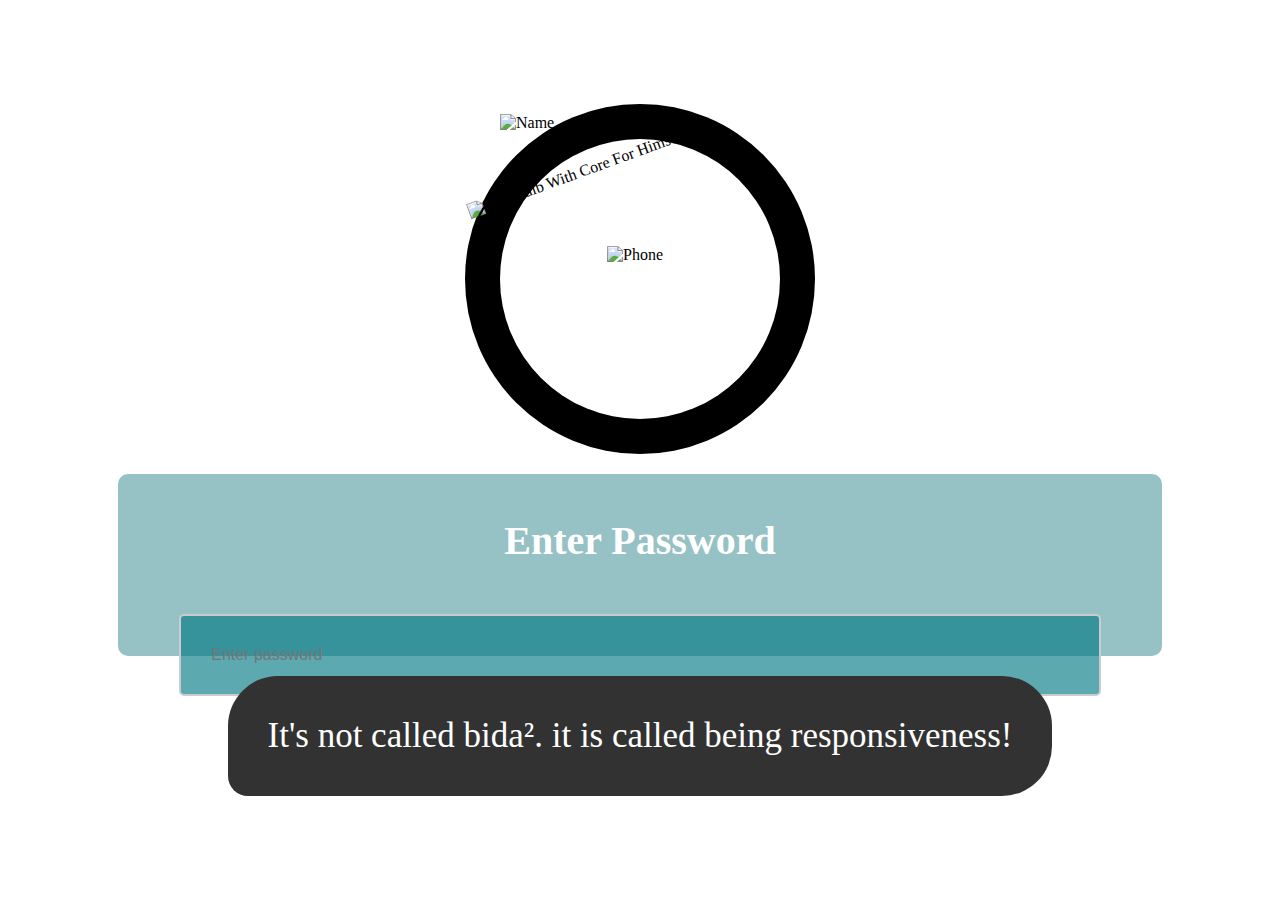
==== index.html @ 1f6ecbed "Add files via upload" ====
<!DOCTYPE html>
<html lang="en">
<head>
    <meta charset="UTF-8">
    <title>Password = E search sa google</title>
    <link rel="stylesheet" href="style.css">
    <script src="script.js" defer></script>
</head>
<body>
    <div class="divback">
    <div class="logo">
        <img src="lb.png" alt="Lightbulb With Core For Himself" id="lb"></img>
        <img src="cp.png" alt="Phone" id="cp"></img>
        <img src="name.png" alt="Name" id="name"></img>
    </div>
    </div>
    <div class="login-box">
      <h2>Enter Password</h2>        
      <form id="loginForm">
        <div class="input-group">
          <input type="password" id="password" placeholder="Enter password" required>
        </div>
        <button type="submit" class="btn">Submit</button>
      </form>
    </div>
  </div>
  <div class="container-containter">
  <div class="splash-container" id="splashContainer">
    <!-- Random splash message will appear here -->
  </div>
  </div>
</body>
</html>
---- style.css ----
body {
    background: url('bg.gif');
    background-size: cover;
    display: flex;
    justify-content: center;
    align-items: center;
    height: 100vh;
    width: 100vw;
    margin: 0;
    overflow: hidden;
    flex-direction: column;
}

.logo {
    background-color: white;
    width: 280px;
    height: 280px;    
    display: flex;
    justify-content: center;
    align-items: center;
    margin: 0;
    position: relative;
    border-radius: 100%;
    border-width: 50px;
    animation: logoanim 5s ease-out normal;
}
@keyframes logoani {
    0% {}
    80% {
        border-width: 0px;
    }
    100% {
        border-width: 50px;
    }
}

.divback {
    background-color: black;
    width: 350px;
    height: 350px;    
    display: flex;
    justify-content: center;
    align-items: center;
    margin: 0;
    position: relative;
    border-radius: 100%;
    border-width: 50px;
    z-index: -1;
}

#lb {
    height: 250px;
    width: 250px;
    margin-right: 10%;
    animation: lbanim 4s ease-out normal;
    position: absolute;
    transform: rotate(-20deg);
    z-index: 2;
}

@keyframes lbanim {
    0% {
        height: 1000px;
        width: 1000px;
        transform: rotate(0deg);
    }
    50% {
        height: 250px;
        width: 250px;
        transform: rotate(0deg);
    }
    100% {
        transform: rotate(-20deg);
    }
}

#cp {
    height: 150px;
    width: 150px;
    margin-left: 30%;
    margin-top: 30%;
    animation: cpanim 2s ease-out normal;
    position: absolute;
    z-index: 3;
}

@keyframes cpanim {
    0% {
        height: 1000px;
        width: 1000px;
    }
    100% {
        height: 150px;
        width: 150px;
    }
}

#name {
    height: 330px;
    width: 330px;
    animation: nameanim 8s linear infinite;
    z-index: 1;
}
@keyframes nameanim {
    0% {
        transform: rotate(0deg);
    }
    100% {
        transform: rotate(-360deg);
    }
}

/* Global styles from ChatGPT */
.login-container {
  display: flex;
  position: relative;
  justify-content: center;
  align-items: center;
  width: 80%;
  height: 20px;
  z-index: 5;
}

/* Style for the login box */
.login-box {
  background: #00687169;
  padding: 10px;
  border-radius: 10px;
  width: 80%;
  height: 18%;
  text-align: center;
  margin-top: 20px;
  z-index: -20;
}

.login-box h2 {
  font-size: 40px;
  margin-bottom: 50px;
  color: white;
}

/* Styling for the input fields */
.input-group {
  margin-bottom: 20px;
}

.input-group input {
  color: cyan;
  background: #007883a3;
  width: 90%;
  padding: 30px;
  font-size: 16px;
  border: 2px solid #ccc;
  border-radius: 5px;
  outline: none;
  box-sizing: border-box;
}

.input-group input:focus {
  border-color: cyan;
}

/* Styling for the submit button */
.btn {
  width: 50%;
  padding: 10px;
  background-color: #191919;
  color: white;
  font-size: 30px;
  border: none;
  border-radius: 5px;
  cursor: pointer;
}

.btn:hover {
  background-color: #8b8b8b;
}

.btn:active {
  background-color: #191919;
}


.container-containter {
    max-width: 70%;
}
.splash-container {
    background: #323232;
    color: white;
    border-radius: 50px;
    width: auto;
    margin-top: 20px;
    font-size: 35px;
    padding: 40px;
    text-align: left;
    border-bottom-left-radius: 20px;
    animation: scanim 2s ease-out normal;
}
@keyframes scanim {
    0% {
        transform: translateY(300px);
        opacity: 0;
    }
    100% {
        transform: translateY(0px);
        opacity: 100;
    }
}
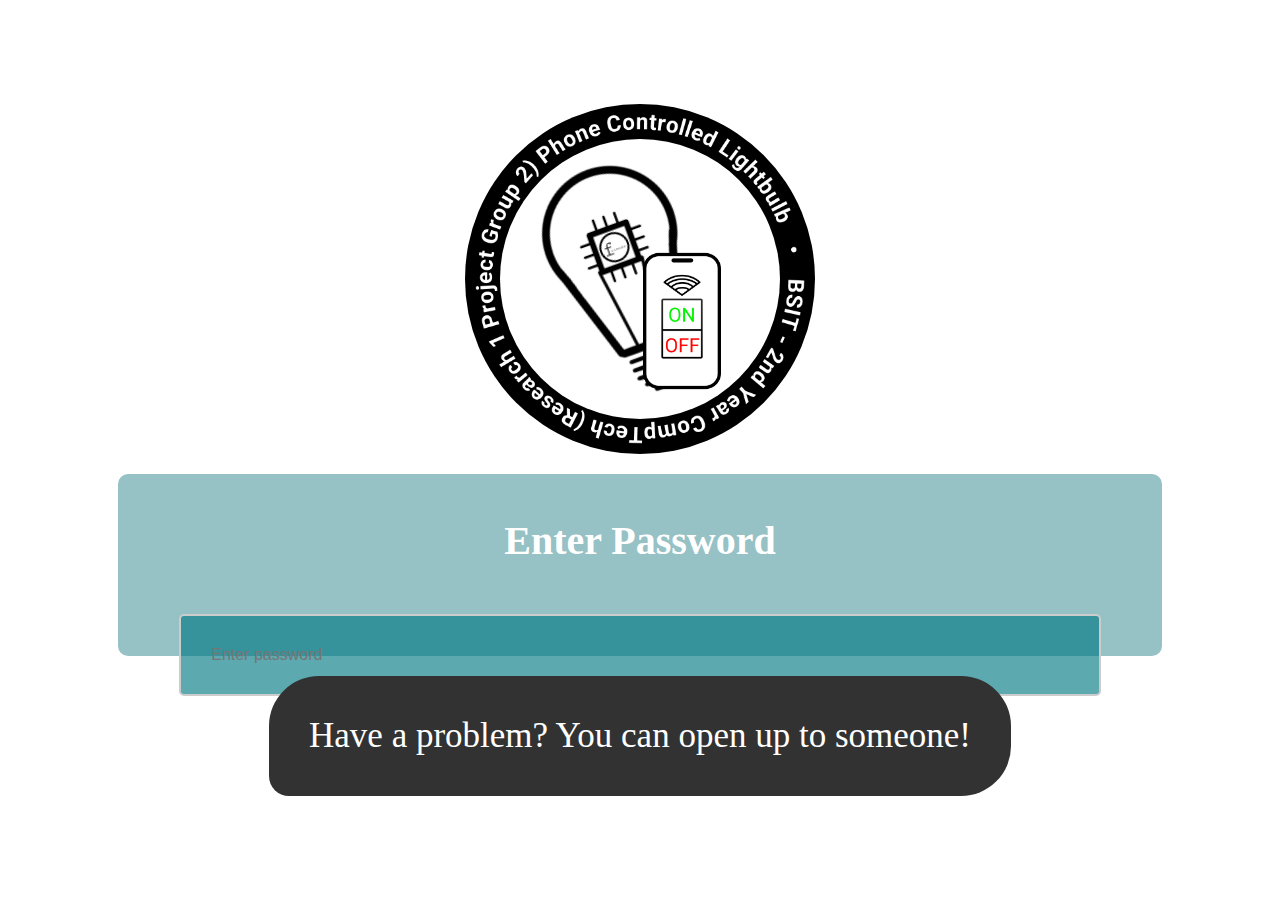
==== commit 9718f983: "Update index.html" ====
--- a/index.html
+++ b/index.html
@@ -9,9 +9,9 @@
 <body>
     <div class="divback">
     <div class="logo">
-        <img src="lb.png" alt="Lightbulb With Core For Himself" id="lb"></img>
-        <img src="cp.png" alt="Phone" id="cp"></img>
-        <img src="name.png" alt="Name" id="name"></img>
+        <img src="./assets/images/lb.png" alt="Lightbulb With Core For Himself" id="lb"></img>
+        <img src="./assets/images/cp.png" alt="Phone" id="cp"></img>
+        <img src="./assets/images/name.png" alt="Name" id="name"></img>
     </div>
     </div>
     <div class="login-box">
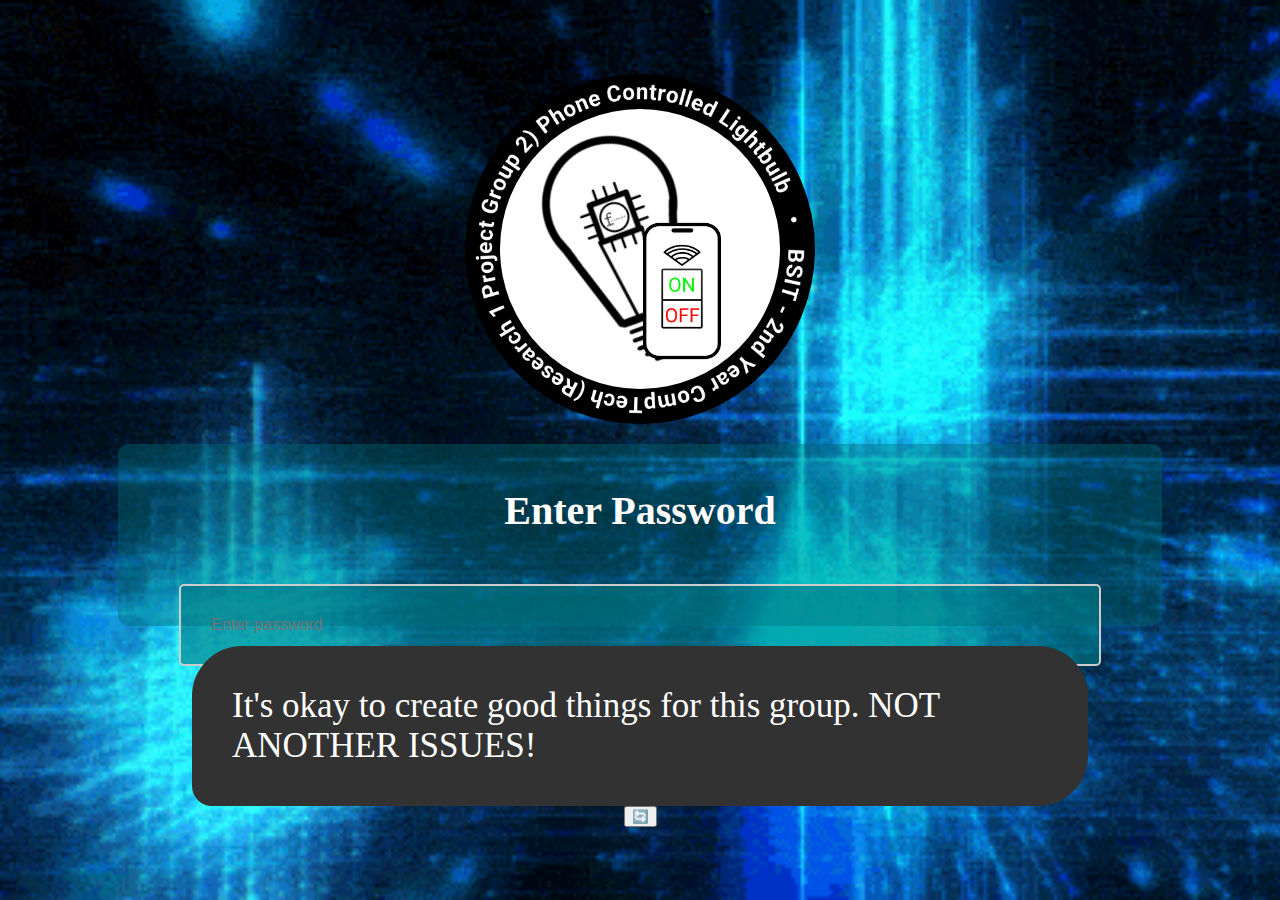
==== commit 48508e48: "Update index.html" ====
--- a/index.html
+++ b/index.html
@@ -29,5 +29,8 @@
     <!-- Random splash message will appear here -->
   </div>
   </div>
+  <a href="index.html" alt="Refresh?">
+  <button class="refresh">🔄</button></button>
+  </a>
 </body>
 </html>
--- a/style.css
+++ b/style.css
@@ -1,5 +1,5 @@
 body {
-    background: url('bg.gif');
+    background: url('./assets/images/bg.gif');
     background-size: cover;
     display: flex;
     justify-content: center;
@@ -130,7 +130,6 @@
   height: 18%;
   text-align: center;
   margin-top: 20px;
-  z-index: -20;
 }
 
 .login-box h2 {
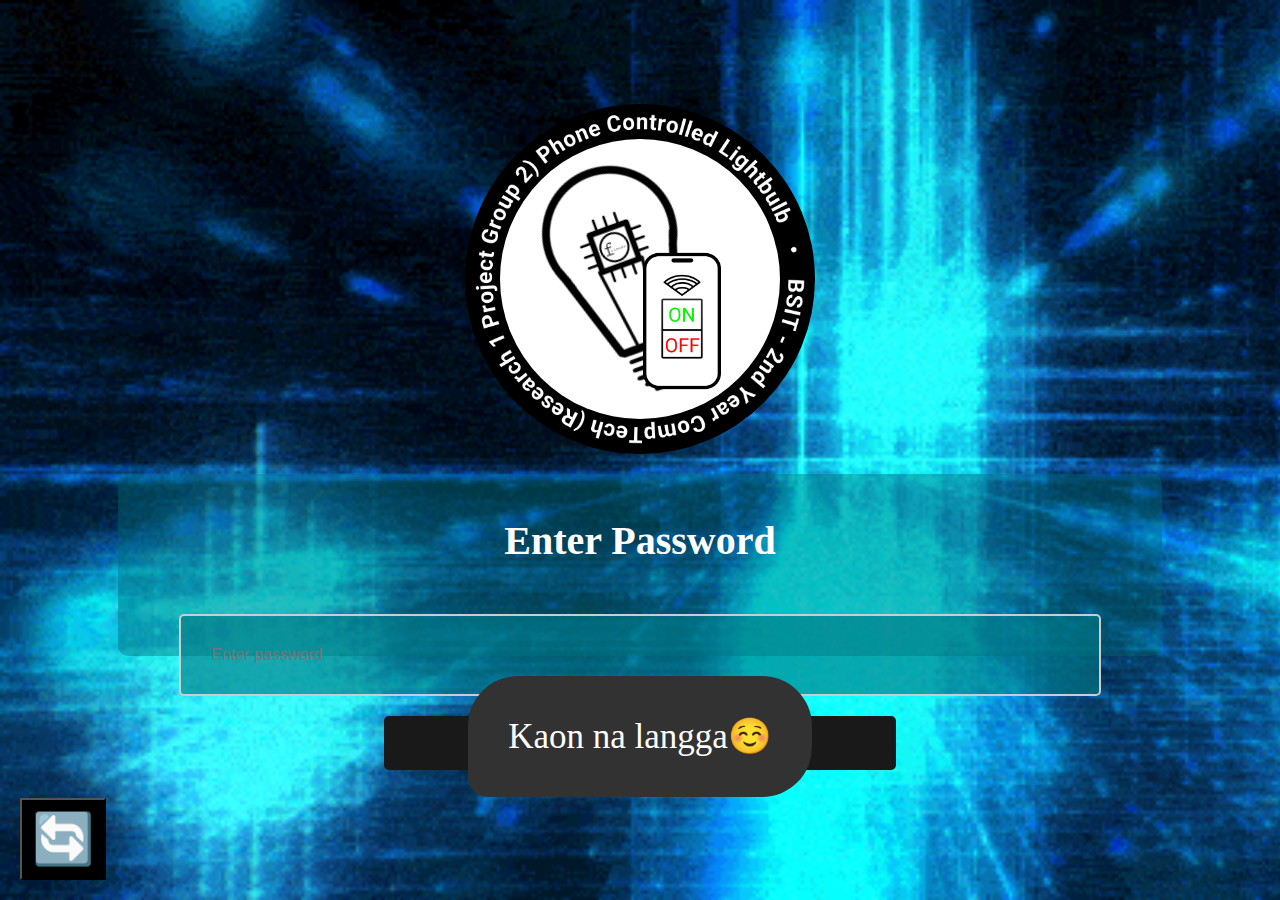
==== commit 0b5a809b: "Update index.html" ====
--- a/index.html
+++ b/index.html
@@ -2,7 +2,7 @@
 <html lang="en">
 <head>
     <meta charset="UTF-8">
-    <title>Password = E search sa google</title>
+    <title>Enter Password</title>
     <link rel="stylesheet" href="style.css">
     <script src="script.js" defer></script>
 </head>
--- a/style.css
+++ b/style.css
@@ -205,3 +205,12 @@
         opacity: 100;
     }
 }
+
+.refresh {
+    background: black;
+    padding: 10px;
+    position: fixed;
+    bottom: 20px;
+    left: 20px;
+    font-size: 50px;
+}
